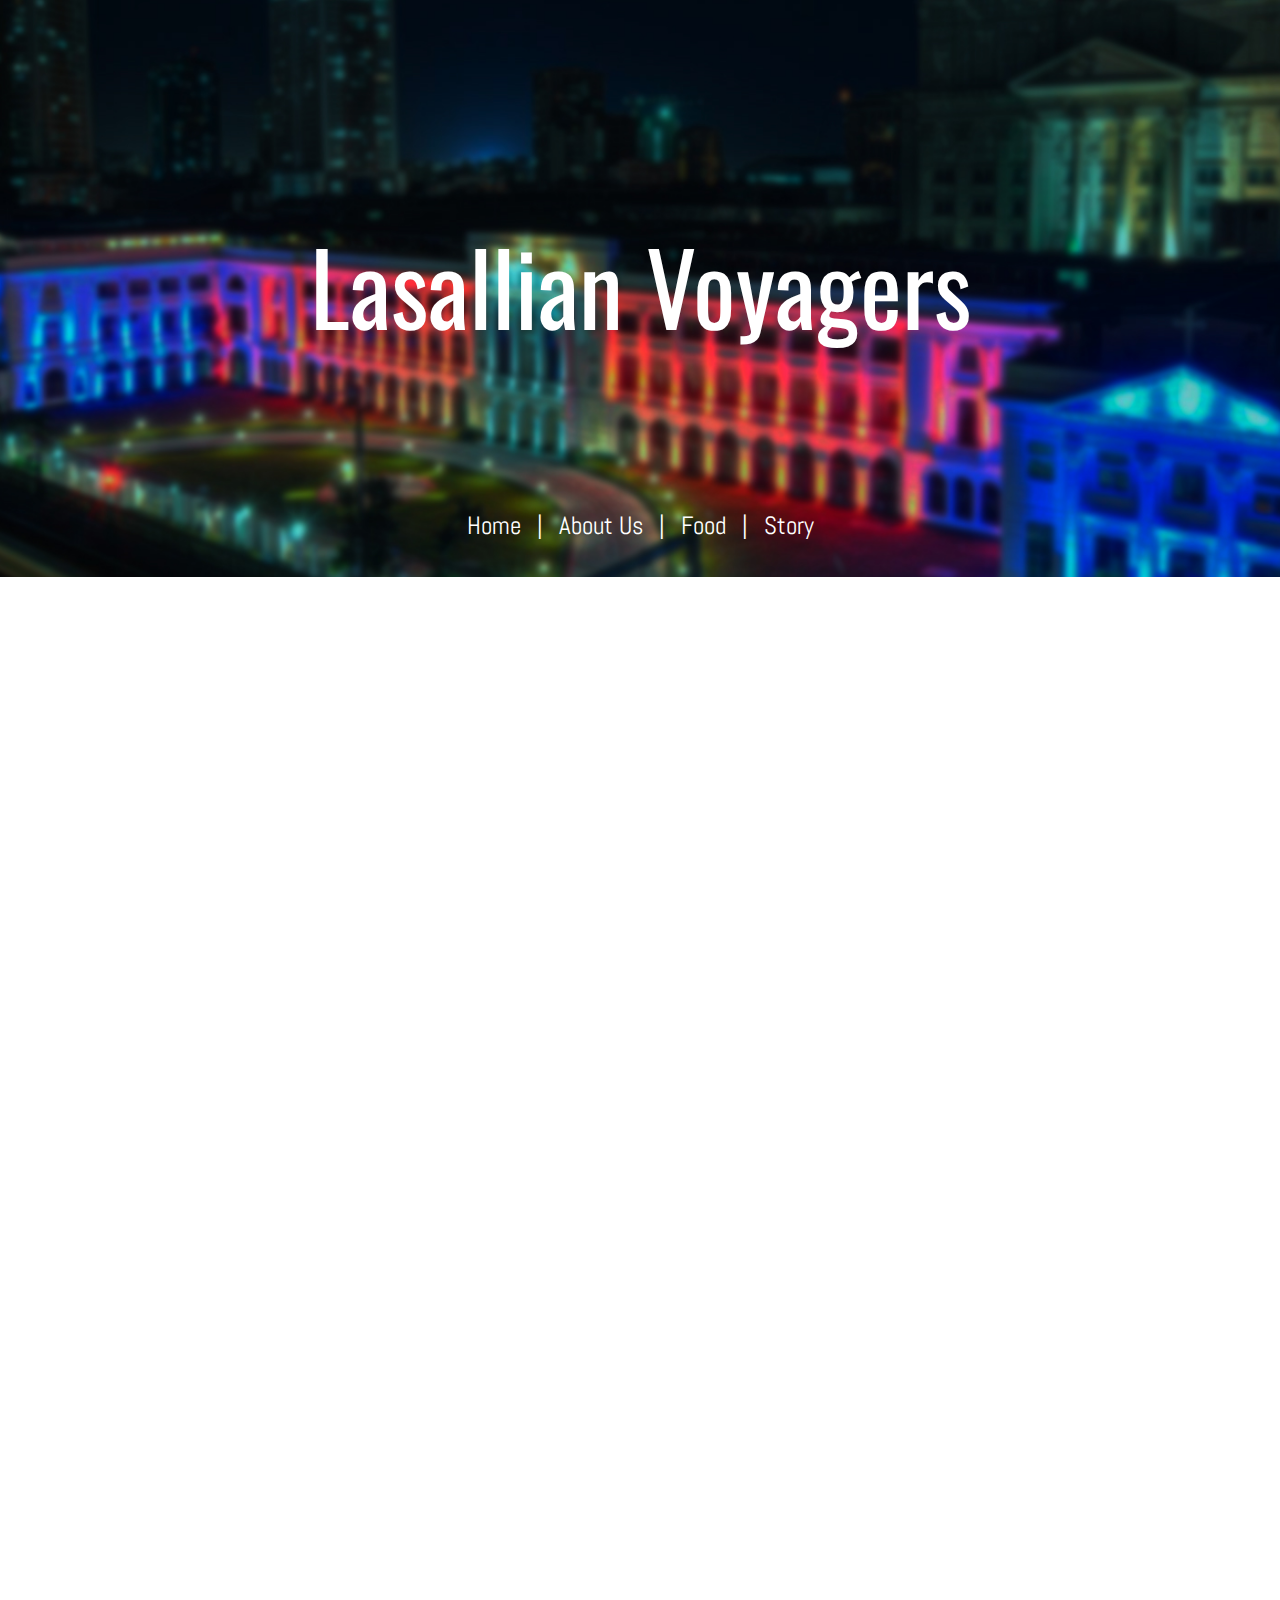
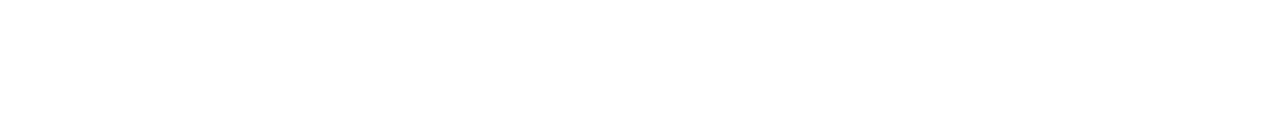
==== about.html @ 016a6739 "Add files via upload" ====
<!DOCTYPE html>
<html>
<head>
	<title>Lasallian Voyagers</title>
	<meta name="viewport" content="width=device-width, initial-scale=1.0">	
	<link rel = "stylesheet" type = "text/css" href = "styles.css" />
	<link href="https://fonts.googleapis.com/css?family=Abel|Oswald|Playfair+Display" rel="stylesheet">
</head>
<body>
	<div class="block navblock">
		<span class="logo">Lasallian Voyagers</span>
		<span class="navcontainer">
			<a href="index.html" class="nav">Home</a> |
			<a href="#" class="nav">About Us</a> |
			<a href="#" class="nav">Food</a> |
			<a href="#" class="nav">Story</a> 
		</span>
	</div>
	<div class="block">

	</div>
	<div class="block navblock">

	</div>
</body>
</html>
---- styles.css ----
body {
	margin: 0;
	padding: 0;
	text-align: center;
}

.block {
	width: 100%;
	height: 577px;

	background-attachment: fixed;
    background-position: center;
    background-repeat: no-repeat;
    background-size: cover;
	
	text-align: center;
	color: white;
}

.navblock {
	background-image: url("headbg.jpg");
	background-repeat: no-repeat;

	
}

.logo {
	position: relative;
	top: 210.5px;
	bottom: 0;
	left: 0;
	right: 0;

	margin: auto;
	font-size: 100px;
	font-family: 'Oswald', sans-serif;
}

a {
	text-decoration: none;
	color: white;
}

a:hover {
	cursor: pointer;
	text-decoration: underline;
}
.navcontainer {
	position: absolute;
	top: 510px;
	bottom: 0;
	left: 0;
	right: 0;

	padding-left: 10px;
	padding-right: 10px;

	color: white;
	font-size: 25px;
	font-family: 'Abel', sans-serif;

	margin: auto;
}

.nav {
	color: white;
	font-size: 25px;

	padding-left: 10px;
	padding-right: 10px;
}

.nav:hover {
	cursor: pointer;
	text-decoration: underline;
}

.introcontainer {
	position: relative;
	top: 140.5px;
	bottom: 0;
	left: 0;
	right: 0;

	margin: auto;
	height: 300px;
	width: 80%;
	background-color: white;
}

.text1 {
	font-family: 'oswald', sans-serif;
	font-size: 75px;
	color: black;
}


.content {
	font-family: 'Playfair display';
	font-size: 30px;
	color: gray;
}

.aboutcontainer {
	position: relative;
	top: 50.5px;
	bottom: 0;
	left: 0;
	right: 0;

	margin: auto;
	height: 500px;
	width: 80%;
}

.picofus {
	background-image: url("pictureofus.jpg");
	background-repeat: no-repeat;

	

}

.textonpicofus {
	position: relative;
	top: 280.5px;
	bottom: 0;
	left: 0;
	right: 0;

	margin: auto;
	font-family: 'Playfair display';
	font-size: 50px;
	color: white;
	font-style: italic;
}

.button {
	color: black;
}

.button:hover {
	cursor: pointer;
	text-decoration: underline;
}

.foodcontainer {
	position: relative;
	top: 140.5px;
	bottom: 0;
	left: 0;
	right: 0;

	margin: auto;
	height: 300px;
	width: 80%;
	background-color: white;
}

.foodbg {
	background-image: url("foodbg.jpg");
	background-repeat: no-repeat;

	

}

.storycontainer {
	position: relative;
	top: 140.5px;
	bottom: 0;
	left: 0;
	right: 0;

	margin: auto;
	height: 300px;
	width: 80%;
	background-color: white;
}

.storybg {
	background-image: url("twins.jpg");
	background-repeat: no-repeat;

	
}

.buttoncontent {
	color: black;
}

.button:hover {
	cursor: pointer;
	text-decoration: underline;

}
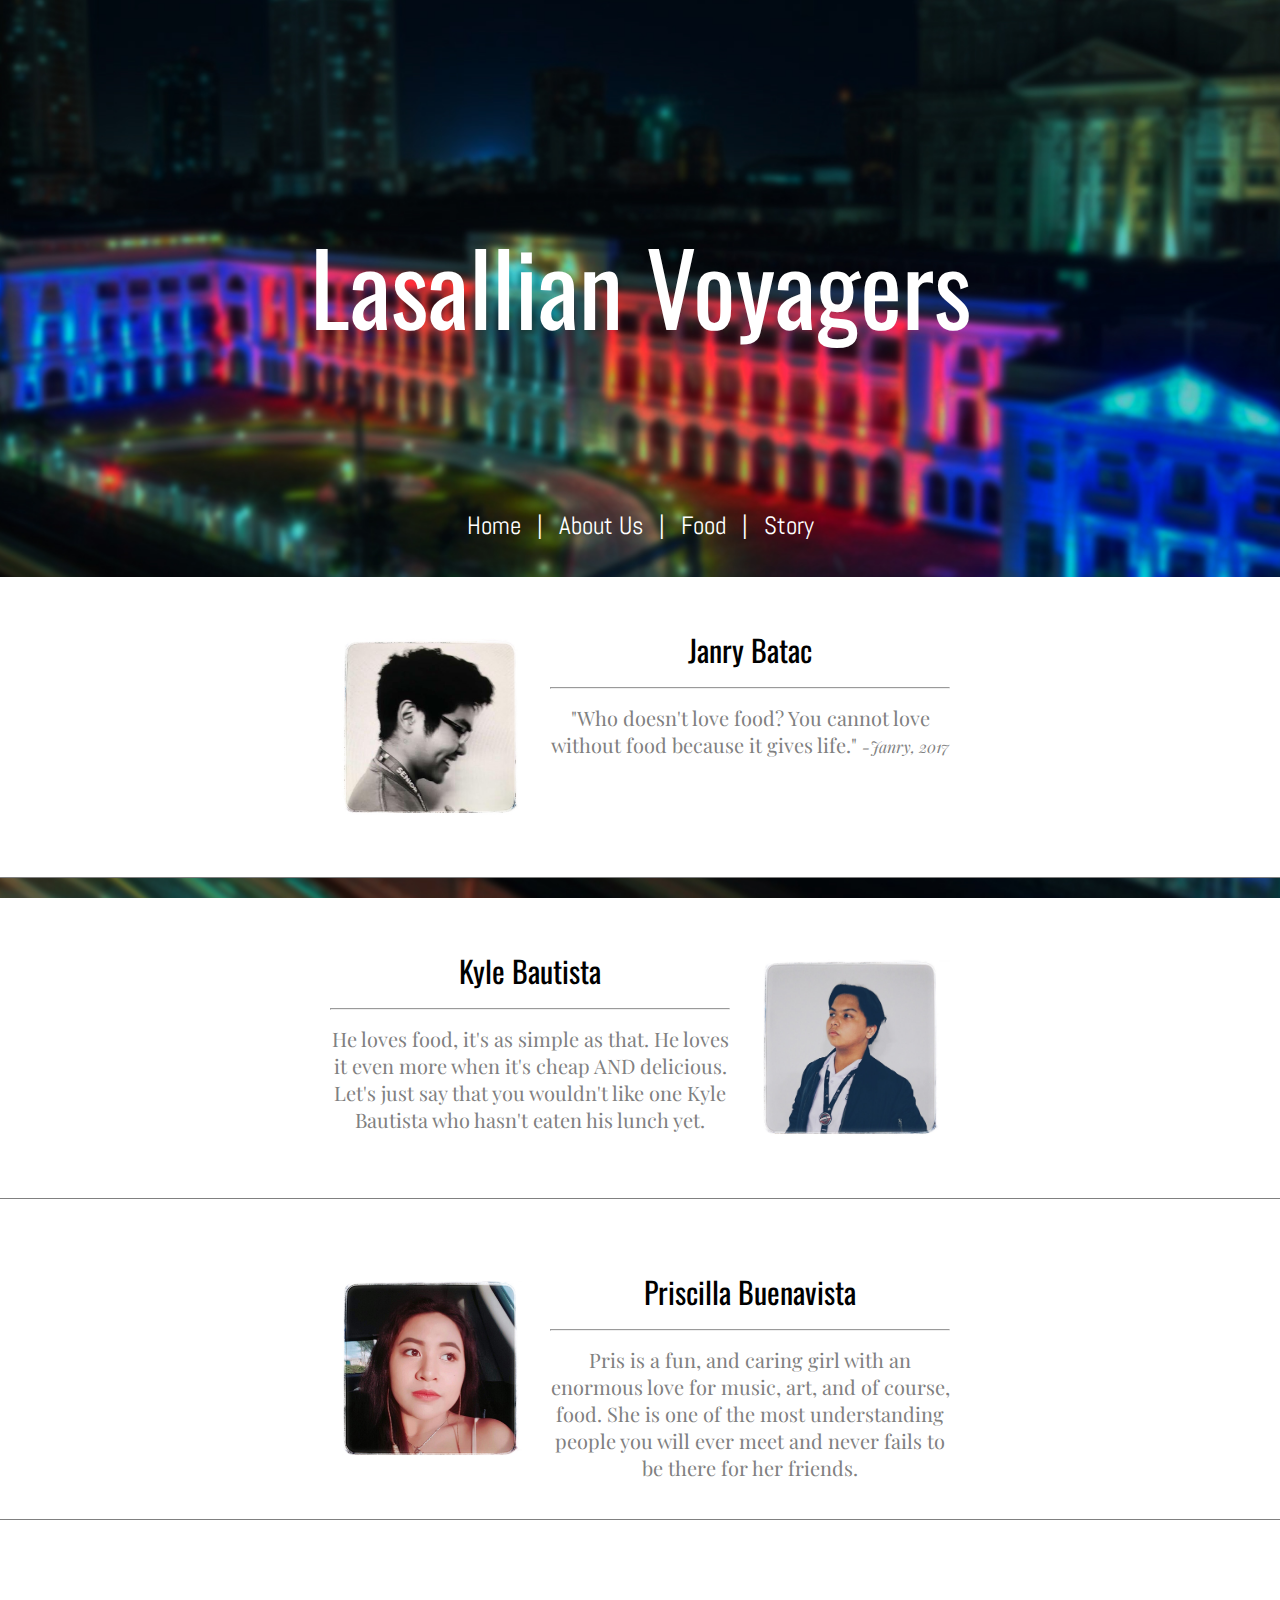
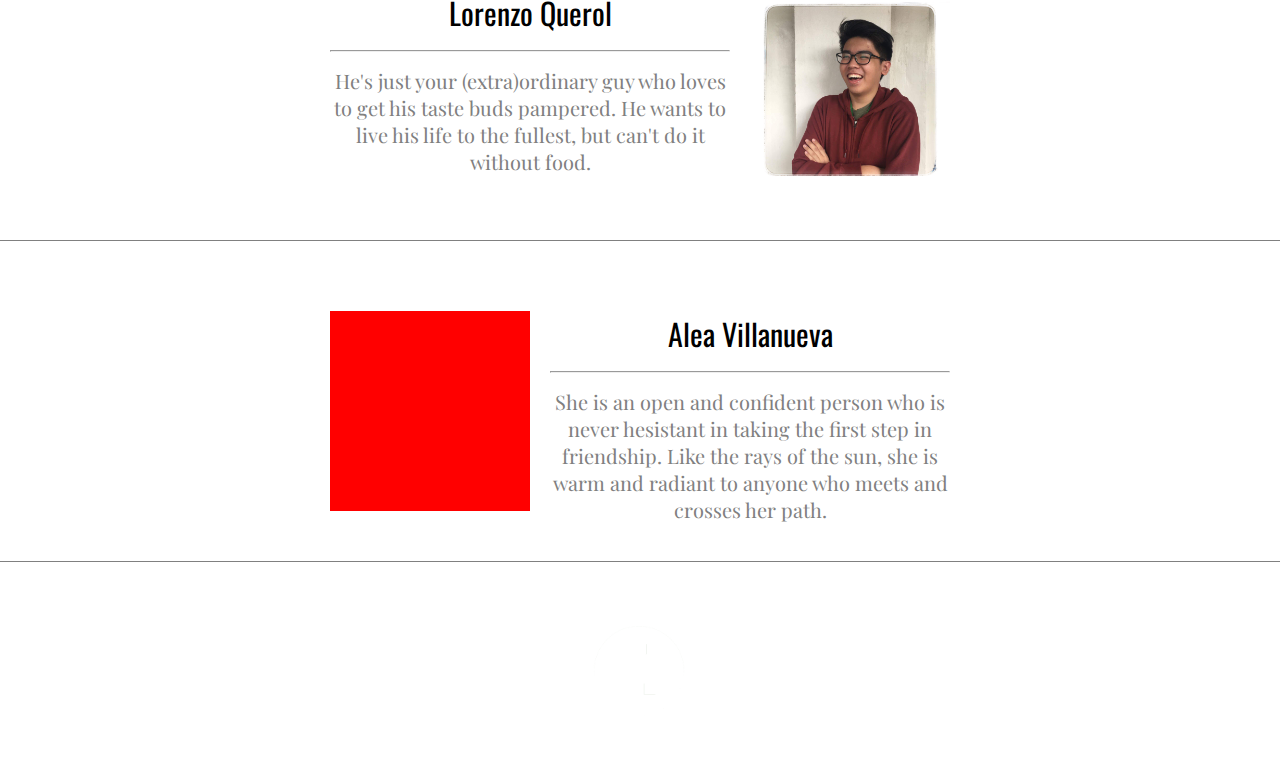
==== commit 9c0413c1: "Add files via upload" ====
--- a/about.html
+++ b/about.html
@@ -1,7 +1,7 @@
 <!DOCTYPE html>
 <html>
 <head>
-	<title>Lasallian Voyagers</title>
+	<title>Who are we?</title>
 	<meta name="viewport" content="width=device-width, initial-scale=1.0">	
 	<link rel = "stylesheet" type = "text/css" href = "styles.css" />
 	<link href="https://fonts.googleapis.com/css?family=Abel|Oswald|Playfair+Display" rel="stylesheet">
@@ -11,16 +11,98 @@
 		<span class="logo">Lasallian Voyagers</span>
 		<span class="navcontainer">
 			<a href="index.html" class="nav">Home</a> |
-			<a href="#" class="nav">About Us</a> |
-			<a href="#" class="nav">Food</a> |
-			<a href="#" class="nav">Story</a> 
+			<a href="about.html" class="nav">About Us</a> |
+			<a href="food.html" class="nav">Food</a> |
+			<a href="story.html" class="nav">Story</a> 
 		</span>
 	</div>
-	<div class="block">
-
+	<div class="block waw">
+			<div class="wrapperinblock">
+				<div id="icon">
+					<img src="janry.jpg" width="200px" height="200px">
+				</div>
+				<div id="desc">
+					<div class="text1 abttitle">
+					Janry Batac <hr>
+					</div>
+					<div class="content abtcontent">
+					"Who doesn't love food? You cannot love without food because it gives life." <font size="3"><i>-Janry, 2017</i></font>
+					</div>
+				</div>
+			</div>
 	</div>
-	<div class="block navblock">
-
+	<div class="divider">
+	</div>
+	<div class="block waw">
+			<div class="wrapperinblock">
+				<div id="desc">
+					<div class="text1 abttitle">
+					Kyle Bautista <hr>
+					</div>
+					<div class="content abtcontent">
+					He loves food, it's as simple as that. He loves it even more when it's cheap AND delicious. Let's just say that you wouldn't like one Kyle Bautista who hasn't eaten his lunch yet.
+					</div>
+				</div>
+				<div id="icon">
+					<img src="bau.jpg" width="200px" height="200px">
+				</div>				
+			</div>
+	</div>
+	<div class="divider">
+	</div>
+	<div class="block waw">
+			<div class="wrapperinblock">
+				<div id="icon">
+					<img src="pris.jpg" width="200px" height="200px">
+				</div>
+				<div id="desc">
+					<div class="text1 abttitle">
+					Priscilla Buenavista <hr>
+					</div>
+					<div class="content abtcontent">
+					Pris is a fun, and caring girl with an enormous love for music, art, and of course, food. She is one of the most understanding people you will ever meet and never fails to be there for her friends.
+					</div>
+				</div>
+			</div>
+	</div>
+	<div class="divider">
+	</div>
+	<div class="block waw">
+			<div class="wrapperinblock">
+				<div id="desc">
+					<div class="text1 abttitle">
+					Lorenzo Querol <hr>
+					</div>
+					<div class="content abtcontent">
+					He's just your (extra)ordinary guy who loves to get his taste buds pampered. He wants to live his life to the fullest, but can't do it without food.
+					</div>
+				</div>
+				<div id="icon">
+					<img src="enzo.jpg" width="200px" height="200px">
+				</div>				
+			</div>
+	</div>
+	<div class="divider">
+	</div>
+	<div class="block waw end">
+			<div class="wrapperinblock">
+				<div id="icon">
+				</div>
+				<div id="desc">
+					<div class="text1 abttitle">
+					Alea Villanueva <hr>
+					</div>
+					<div class="content abtcontent">
+					She is an open and confident person who is never hesistant in taking the first step in friendship. Like the rays of the sun, she is warm and radiant to anyone who meets and crosses her path.
+					</div>
+				</div>
+			</div>
+	</div>
+	<div class="footer">
+		<div class="homebutton">
+			<a href="about.html"><img src="backtohome.png"></a>
+		</div>
 	</div>
 </body>
-</html>+</html>
+
--- a/styles.css
+++ b/styles.css
@@ -38,7 +38,6 @@
 
 a {
 	text-decoration: none;
-	color: white;
 }
 
 a:hover {
@@ -114,7 +113,7 @@
 }
 
 .picofus {
-	background-image: url("pictureofus.jpg");
+	background-image: url("picofus1.jpg");
 	background-repeat: no-repeat;
 
 	
@@ -181,16 +180,188 @@
 .storybg {
 	background-image: url("twins.jpg");
 	background-repeat: no-repeat;
-
-	
 }
 
 .buttoncontent {
-	color: black;
+	color: gray;
 }
 
 .button:hover {
 	cursor: pointer;
 	text-decoration: underline;
 
-}+}
+
+.footer {
+	width: 100%;
+	height: 200px;
+
+	background-attachment: fixed;
+    background-position: center;
+    background-repeat: no-repeat;
+    background-size: cover;
+	
+	text-align: center;
+	color: white;
+
+	background-image: url("headbg.jpg");
+	background-repeat: no-repeat;
+}
+
+.homebutton {
+	width: 100px;
+	height: 100px;
+	position: relative;
+	top: 60px;
+	bottom: 0;
+	left: 46%;
+	right: 0;
+}
+
+.homebutton img {
+	width: 100%;
+	height: auto;
+
+	opacity: .6;
+}
+
+.homebutton img:hover {
+	cursor: pointer;
+	opacity: 1;
+}
+
+.waw {
+	height: 300px;
+	width: 100%;
+	position: relative;
+
+	border-bottom: 1px solid gray;
+
+}
+#icon{
+	float: left;
+
+	height: 200px;
+	width: 200px;
+
+	background-color: red;
+
+	margin: 10px;
+
+	display: flex;
+
+}
+
+#desc{
+	float: left;
+
+	height: 200px;
+	width: 400px;
+
+	margin: 10px;
+ 
+}
+
+.wrapperinblock {
+	position: absolute;
+	top: 50%;
+	left: 50%;
+	transform: translate(-50%,-50%);
+
+	
+}
+
+.abtcontent {
+	font-size: 20px;	
+}
+
+.desc {
+	display: flex;
+}
+
+.abttitle {
+	font-size: 30px;
+}
+
+.divider {
+	width: 100%;
+	height: 20px;
+
+	background-attachment: fixed;
+    background-position: center;
+    background-repeat: no-repeat;
+    background-size: cover;
+	
+	text-align: center;
+	color: white;
+
+	background-image: url("headbg.jpg");
+	background-repeat: no-repeat;
+}
+
+/*special scary design for story hihihi*/
+
+.scarynavblock {
+	background-image: url("headbginvert.jpg");
+	background-repeat: no-repeat;
+
+}
+
+
+.scaryblock {
+	width: 100%;
+	height: 577px;
+
+	background-attachment: fixed;
+    background-position: center;
+    background-repeat: no-repeat;
+    background-size: cover;
+	
+	text-align: center;
+	color: white;
+
+	background-color: #9f9f9f;
+}
+
+.scaryfooter {
+	width: 100%;
+	height: 200px;
+
+	background-attachment: fixed;
+    background-position: center;
+    background-repeat: no-repeat;
+    background-size: cover;
+	
+	text-align: center;
+	color: white;
+
+	background-image: url("headbginvert.jpg");
+	background-repeat: no-repeat;
+}
+
+.scarynavcontainer {
+	position: absolute;
+	top: 510px;
+	bottom: 0;
+	left: 0;
+	right: 0;
+
+	padding-left: 10px;
+	padding-right: 10px;
+
+	color: red;
+	font-size: 25px;
+	font-family: 'Abel', sans-serif;
+
+	margin: auto;
+}
+
+.scarynav {
+	color: red;
+	font-size: 25px;
+
+	padding-left: 10px;
+	padding-right: 10px;
+}
+
+/*end of special scary design for story hihihi*/